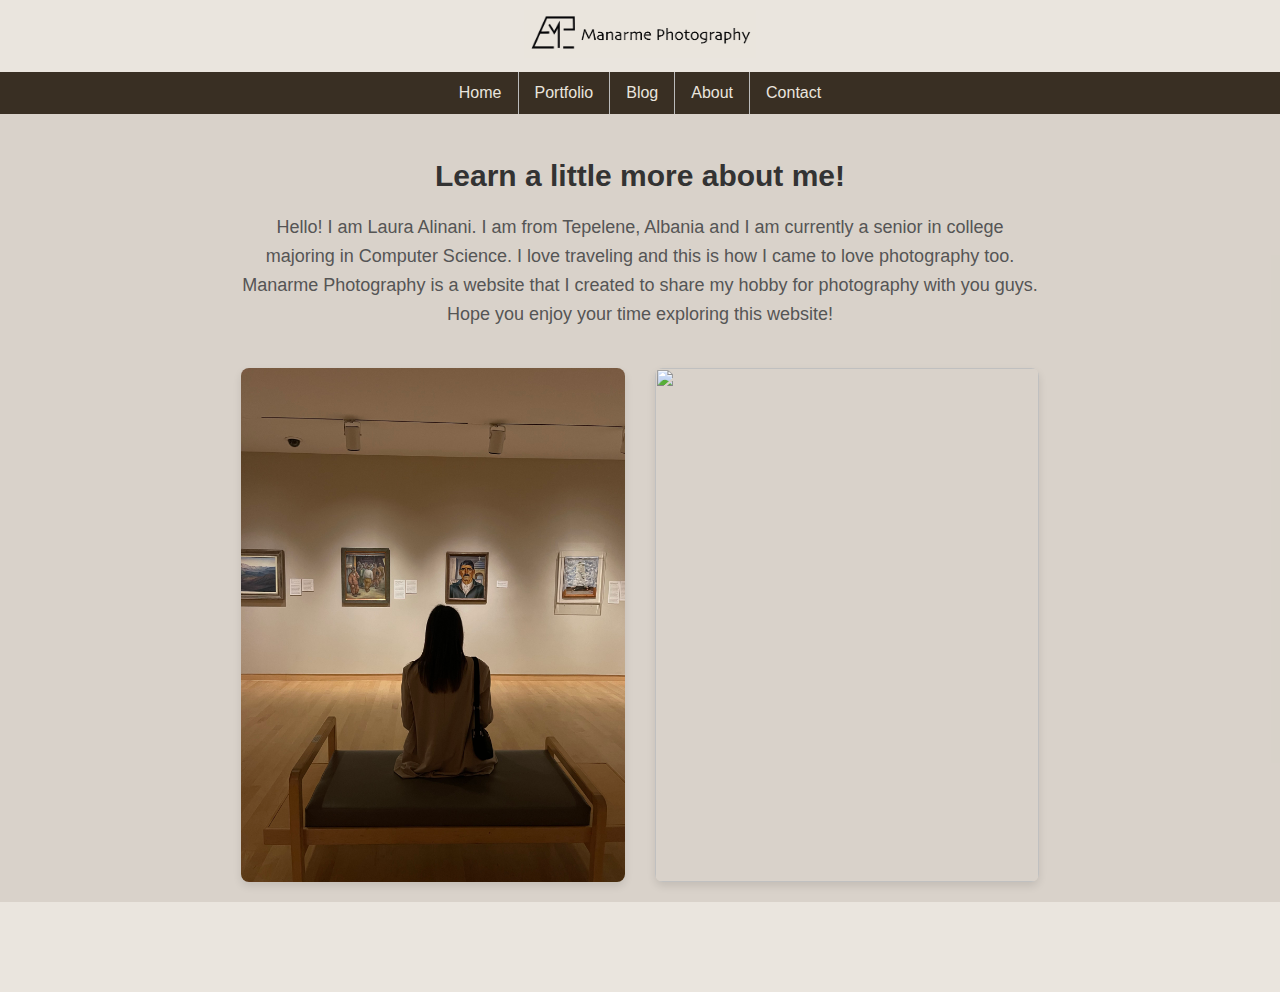
==== html/about.html @ c49e29f8 "Updated Version" ====
<!DOCTYPE html>
<html lang="en">

<head>
    <title></title>
    <link href="../css/about.css" rel="stylesheet" />
</head>

<body>

    <header>
        <div id="head">
            <img src="../images/Logo.png" width="232.6" height="48.4">
        </div>
        <nav>

            <ul>
                <li><a href="../index.html">Home</a></li>
                <li><a href="../html/portfolio.html">Portfolio</a></li>
                <li><a href="../html/blog.html">Blog</a></li>
                <li><a href="../html/about.html">About</a></li>
                <li><a href="../html/contact.html">Contact</a></li>
            </ul>

        </nav>

    </header>

    <main>

        <h2>Learn a little more about me!</h2>

        <p id="aboutText">Hello! I am Laura Alinani. I am from Tepelene, Albania and I am currently a senior in
            college
            majoring in Computer Science. I love traveling and this is how I came to love photography too.
            Manarme
            Photography is a website that I created to share my hobby for photography with you guys.
            Hope you enjoy your time exploring this website!
        </p>

        <div>
            <img src="../images/32.jpg" width="384" height="514" id="img12">
            <img src="../images/33.jpg" width="384" height="514" id="img21">
        </div>

    </main>

    <footer>
        <p>&copy;2024 Manarme Photography</p>
    </footer>

</body>

</html>
---- css/about.css ----
/* General reset and base styles */
html {
    box-sizing: border-box;
    font-size: 100%;
}

body {
    font-size: 100%;
    background-color: rgb(234, 229, 222);
    margin: 0;
    font-family: 'Lucida Sans', 'Lucida Sans Regular', 'Lucida Grande', 'Lucida Sans Unicode', Geneva, Verdana, sans-serif;
}

/* Header styling */
#head {
    padding: 10px;
    text-align: center;
    background-color: rgb(234, 229, 222);
}

#head img {
    max-width: 20%; /* Makes the logo responsive */
    height: auto;
}

/* Navigation Bar Full Width */
nav {
    background-color: #392f23;
    width: 100%; /* Full width */
    position: sticky; /* Keeps it at the top while scrolling */
    top: 0;
    z-index: 1000; /* Keeps the navigation bar on top of other content */
}

ul {
    list-style-type: none;
    padding: 0;
    margin: 0;
    display: flex;
    justify-content: center;
    text-align: center;
}

li {
    border-right: 1px solid #bbb;
}

li:last-child {
    border-right: none;
}

li a {
    display: block;
    color: rgb(234, 229, 222);
    padding: 12px 16px;
    text-decoration: none;
    transition: background-color 0.3s ease, transform 0.3s ease;
}

li a:hover {
    background-color: rgba(29, 26, 26, 0.947);
    transform: translateY(-3px); /* Slight lift effect */
}

/* Main Content */
main {
    width: 100%;
    background-color: rgba(192, 183, 173, 0.418);
    padding: 20px;
    margin-top: 0px; /* Adjusted to avoid overlap with fixed header */
    box-sizing: border-box;
    text-align: center;
}

h2 {
    font-size: 30px;
    color: #333;
    margin-bottom: 20px;
}

/* About Text */
#aboutText {
    font-size: 18px;
    color: #555;
    line-height: 1.6;
    margin-bottom: 30px;
    text-align: center;
    max-width: 800px;
    margin-left: auto;
    margin-right: auto;
}

/* Image Styling */
main div {
    display: flex;
    justify-content: center;
    gap: 30px;
    margin-top: 40px;
}

main div img {
    width: 384px;
    height: 514px;
    border-radius: 8px;
    box-shadow: 0 4px 8px rgba(0, 0, 0, 0.1);
    transition: transform 0.3s ease-in-out;
}

main div img:hover {
    transform: scale(1.05); /* Slight zoom effect */
}

/* Footer styling */
footer {
    background-color: rgb(234, 229, 222);
    text-align: center;
    color: #585656;
    padding: 20px 0;
    opacity: 0;
    animation: fadeIn 1s ease-in-out forwards;
}

footer img {
    width: 50px;
    height: 50px;
    margin-top: 10px;
    transform: translateY(20px);
    opacity: 0;
    animation: slideUp 0.8s 0.5s ease-out forwards;
}

@keyframes fadeIn {
    to {
        opacity: 1;
    }
}

@keyframes slideUp {
    to {
        transform: translateY(0);
        opacity: 1;
    }
}

/* Media Queries for Responsiveness */
@media (max-width: 768px) {
    h2 {
        font-size: 24px;
    }

    #aboutText {
        font-size: 16px;
    }

    main div {
        flex-direction: column;
        align-items: center;
    }

    main div img {
        width: 80%;
        margin-bottom: 20px;
    }
}

@media (max-width: 480px) {
    nav ul li {
        display: block;
        margin: 10px 0;
    }

    nav ul li a {
        font-size: 16px;
    }

    footer p {
        font-size: 16px;
    }

    #socialMedia {
        width: 70px;
        height: 70px;
    }
}
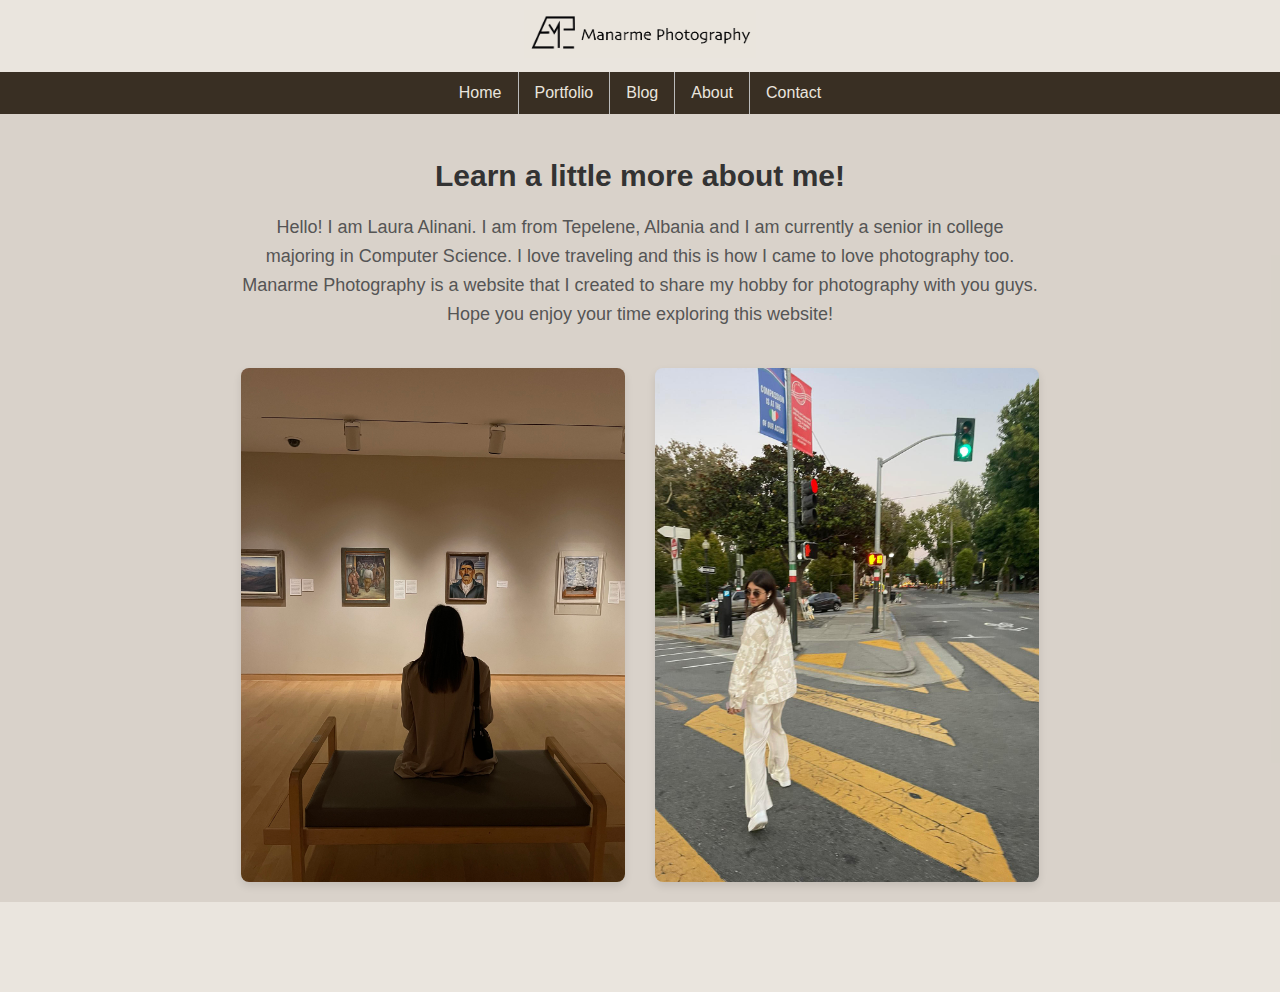
==== commit 655cb41e: "Updated Version" ====
--- a/html/about.html
+++ b/html/about.html
@@ -40,7 +40,7 @@
 
         <div>
             <img src="../images/32.jpg" width="384" height="514" id="img12">
-            <img src="../images/33.jpg" width="384" height="514" id="img21">
+            <img src="../images/33.JPG" width="384" height="514" id="img21">
         </div>
 
     </main>
